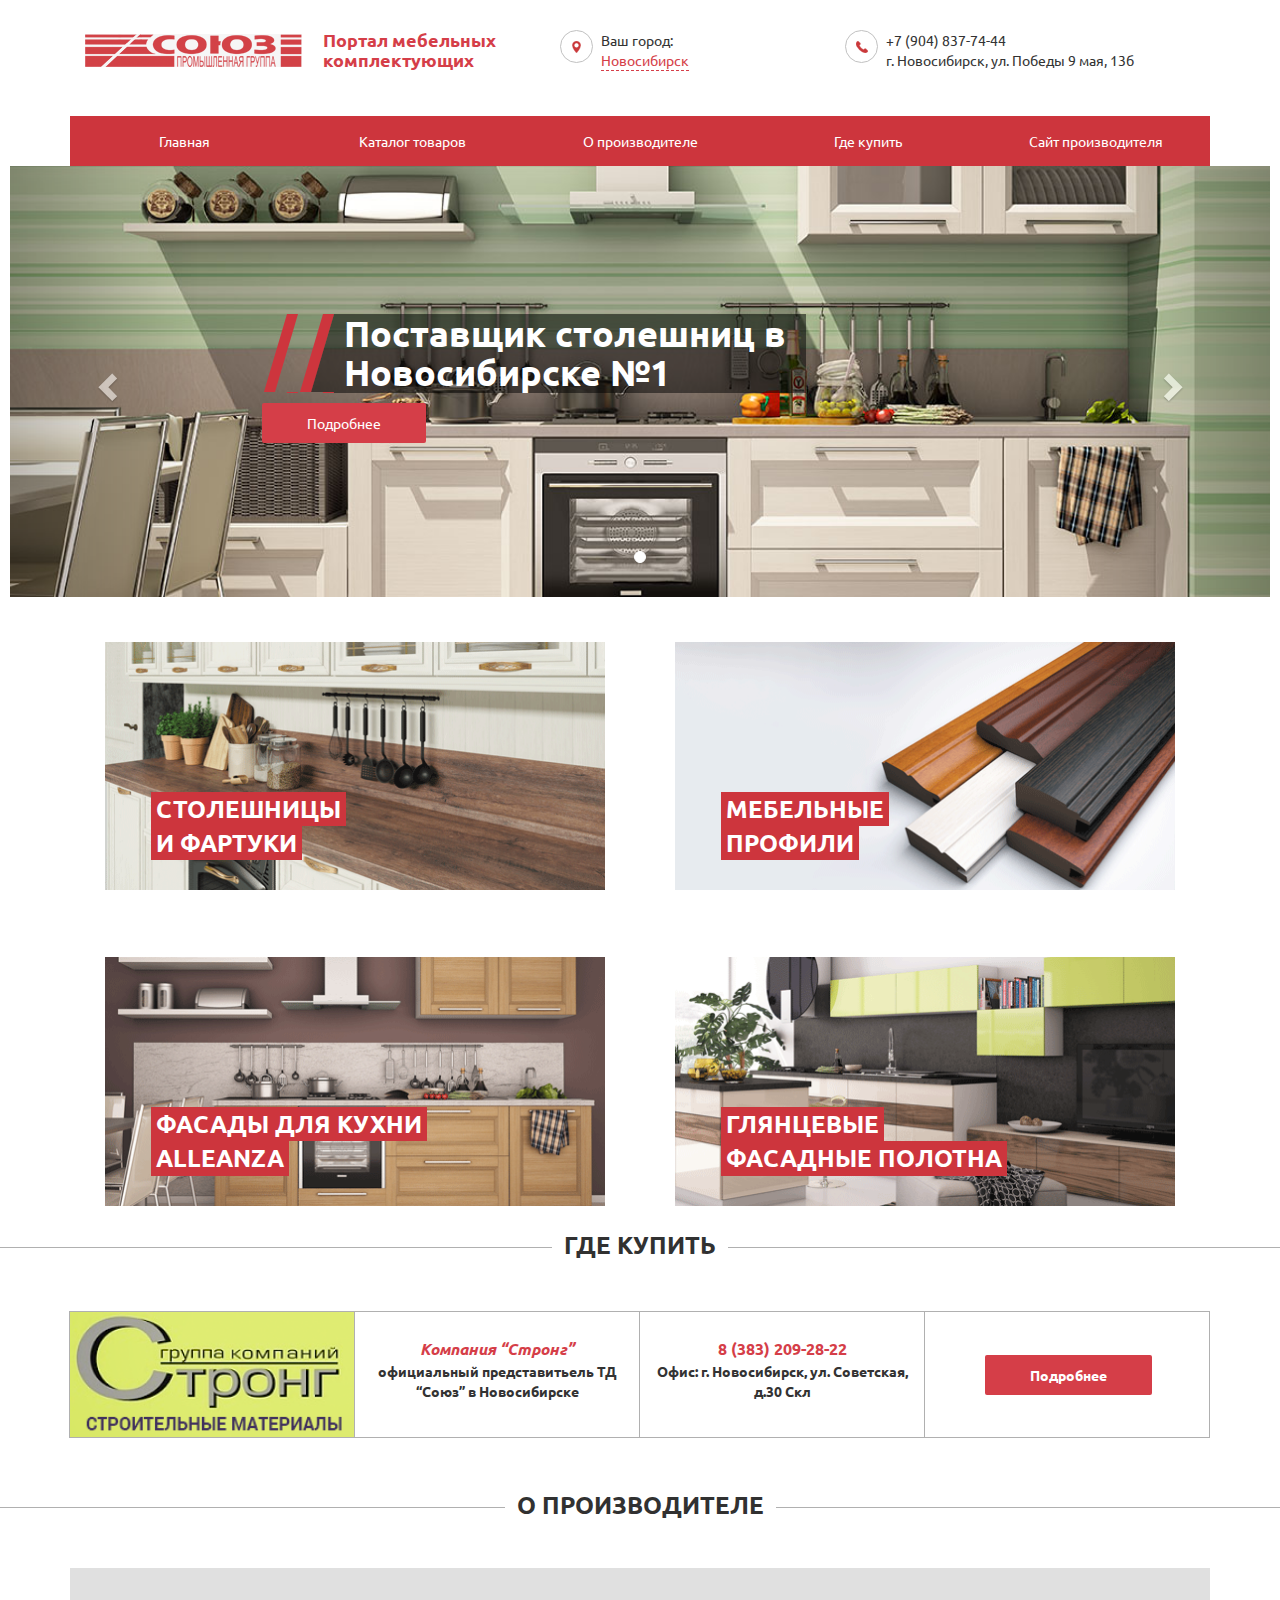
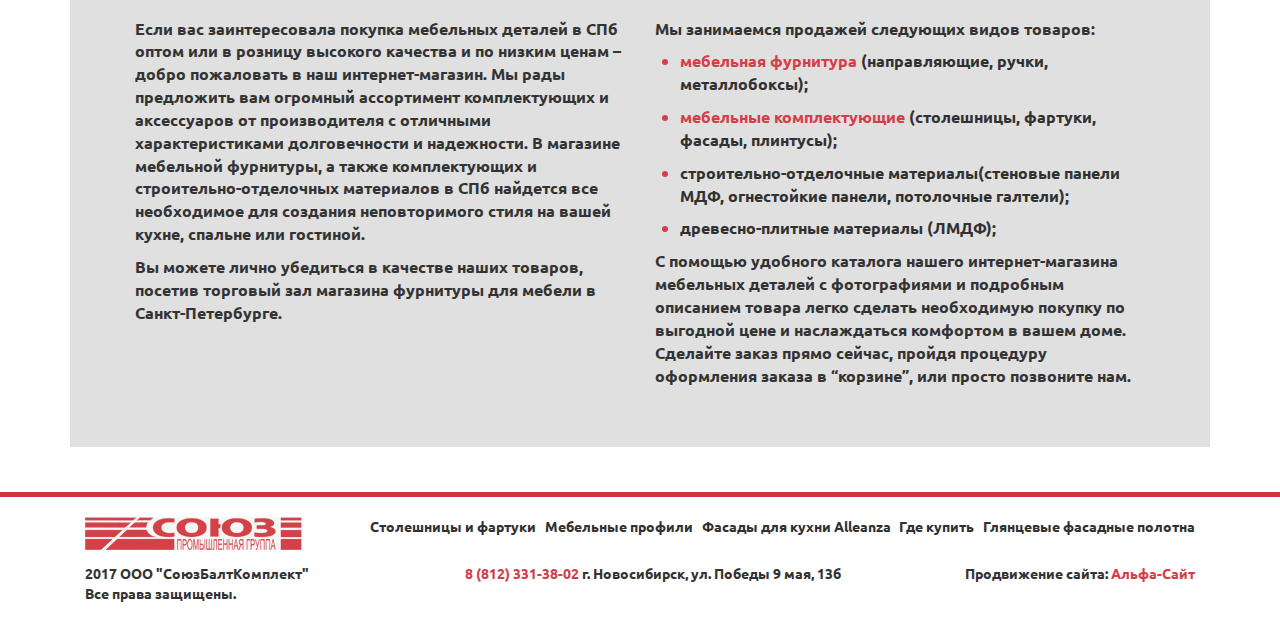
==== index.html @ 2e522d3d "Update slider-dark text" ====
<!DOCTYPE html>
<html lang="ru">
<head>
    <meta charset="UTF-8">
    <title>Title</title>
    <link rel="stylesheet" type="text/css" href="css/normalize.css">
    <link rel="stylesheet" type="text/css" href="css/main.css">
    <!-- Latest compiled and minified CSS -->
    <link rel="stylesheet" href="https://maxcdn.bootstrapcdn.com/bootstrap/3.3.7/css/bootstrap.min.css"
          integrity="sha384-BVYiiSIFeK1dGmJRAkycuHAHRg32OmUcww7on3RYdg4Va+PmSTsz/K68vbdEjh4u" crossorigin="anonymous">
    <link href="https://fonts.googleapis.com/css?family=Ubuntu" rel="stylesheet">
    <meta name="viewport" content="width=device-width, initial-scale=1">
    <script
            src="https://code.jquery.com/jquery-3.2.1.min.js"
            integrity="sha256-hwg4gsxgFZhOsEEamdOYGBf13FyQuiTwlAQgxVSNgt4="
            crossorigin="anonymous"></script>
</head>
<body>
<div class="container">
    <header class="header clearfix">
        <div class="logo__head col-md-5"><a href="index.html" style="text-decoration: none">
            <img src="images/main_logo.png">
            <div class="top__desc">Портал мебельных комплектующих</div></a>
        </div>
        <div class="address__head col-md-3">
            <p class="select__cit-pre">Ваш город:</p>
            <select class="select__city">
                <option>Новосибирск</option>
                <option>СПБ</option>
                <option>Москва</option>
                <option>Самара</option>
            </select>


        </div>
        <div class="contact__head col-md-4">
            <p class="head__phone">+7 (904) 837-74-44</p>
            <p class="address__line">г. Новосибирск, ул. Победы 9 мая, 13б</p>
        </div>
    </header>
    <div class="main__menu row col-md-12">
        <nav class="navigation__menu" role='navigation'>
            <ul class="list__menu">
                <li class="item__menu"><a href="index.html"><span>Главная</span></a></li>
                <li class="item__menu dropdown__menu">
                    <a href="product.html"><span>Каталог товаров</span></a>
                    <ul class="list__menu drop__list__menu">
                        <li class="sub__menu-col item__menu"><a href="product.html"><span
                                class="drop__list-text">Столешницы и фартуки</span></a></li>
                        <li class="sub__menu-col item__menu"><a href="product.html"><span
                                class="drop__list-text">Фасады для кухни Alleanza</span></a></li>
                        <li class="sub__menu-col item__menu"><a href="product.html"><span
                                class="drop__list-text">Мебельные профили</span></a></li>
                        <li class="sub__menu-col item__menu"><a href="product.html"><span class="drop__list-text">Глянцевые фасадные полотна</span></a>
                        </li>
                    </ul>
                </li>
                <li class="item__menu"><a href="#proizvod"><span>О производителе</span></a></li>
                <li class="item__menu"><a href="company.html"><span>Где купить</span></a></li>
                <li class="item__menu"><a href="#"><span>Сайт производителя</span></a></li>
            </ul>
        </nav>
    </div>
</div>
<div class="slider__full col-md-12">
    <div id="myCarousel" class="carousel slide" data-ride="carousel" style="max-width: 1260px;margin: 0 auto;">
        <!-- Indicators -->
        <ol class="carousel-indicators">
            <li data-target="#myCarousel" data-slide-to="0" class="active"></li>
        </ol>

        <!-- Wrapper for slides -->
        <div class="carousel-inner">
            <div class="item active">
                <img class="slide__content" src="images/content/main_slide_1.jpg" alt="Los Angeles" style="">
                <div class="carousel-caption" style="position:  absolute;top: 25%;text-shadow: none; text-align: left">
                    <h1 style="text-align: left; font-weight: bold;background: url(images/d_text.png);display: inline-block;padding-left: 82px;padding-right: 20px;">Поставщик столешниц в<br> Новосибирске №1</h1>

                    <br><a href="#proizvod" class="btn__more" style="display:inline-block;float:left;">Подробнее</a>
                </div>

            </div>
            <div class="item">
                <img class="slide__content" src="images/content/main_slide_2.jpg" alt="Los Angeles" style="">
                <div class="carousel-caption" style="position:  absolute;top: 25%;text-shadow: none; text-align: left">
                    <h1 style="text-align: left; font-weight: bold;background: url(images/d_text.png);display: inline-block;padding-left: 82px;padding-right: 20px;">Поставщик столешниц в<br> Новосибирске №1</h1>

                    <br><a href="#proizvod" class="btn__more" style="display:inline-block;float:left;">Подробнее</a>
                </div>

            </div>
        </div>
        <!-- Left and right controls -->
        <a class="left carousel-control" href="#myCarousel" data-slide="prev">
            <span class="glyphicon glyphicon-chevron-left"></span>
            <span class="sr-only">Previous</span>
        </a>
        <a class="right carousel-control" href="#myCarousel" data-slide="next">
            <span class="glyphicon glyphicon-chevron-right"></span>
            <span class="sr-only">Next</span>
        </a>
    </div>
</div>
<div class="container">
    <div class="sub__menu col-md-6 col-xs-12">
        <a href="product.html"><div class="wrap__sub"><img class="cat__sub" src="images/content/cat_four _1.png">
            <div class="tit__sub"><p>Столешницы</p><br>
                <p>и фартуки</p></div>
        </div></a>
    </div>
    <div class="sub__menu col-md-6 col-xs-12">
        <a href="product.html"><div class="wrap__sub"><img class="cat__sub" src="images/content/cat_four_1_1.png">
            <div class="tit__sub"><p>Мебельные</p><br>
                <p> профили</p></div>
        </div></a>
    </div>
    <div class="sub__menu col-md-6 col-xs-12">
        <a href="product.html"><div class="wrap__sub"><img class="cat__sub" src="images/content/cat_four_2_1.png">
            <div class="tit__sub"><p>Фасады для кухни</p><br>
                <p> Alleanza</p></div>
        </div></a>
    </div>
    <div class="sub__menu col-md-6 col-xs-12">
        <a href="product.html"><div class="wrap__sub"><img class="cat__sub" src="images/content/cat_four_3_1.png">
            <div class="tit__sub"><p>Глянцевые</p><br>
                <p> фасадные полотна</p></div>
        </div></a>
    </div>
</div>
<div id="kupit" class="hr__line">Где купить</div>
<div class="wh__b container">
    <ul class="partner-container">
        <li class="partner-item partner__img"><img src="images/content/partner.png"></li>
        <li class="partner-item"><p class="partner__name">Компания “Стронг”</p>
            <p> официальный представитьель ТД “Союз” в Новосибирске</p></li>
        <li class="phone__foot partner-item"><a class="partner__phone">8 (383) 209-28-22</a>
            <p>Офис: г. Новосибирск, ул. Советская, д.30 Скл</p></li>
        <li class="partner-item partner__img"><a href="company.html" class="btn__part btn__more">Подробнее</a></li>
    </ul>
</div>
<div id="proizvod" class="hr__line">О производителе</div>
<div class="container">
    <div class="about__comp clearfix">
        <div class="left__about col-xs-12 col-md-6"><p>Если вас заинтересовала покупка мебельных деталей в СПб оптом или
            в розницу
            высокого качества и по низким ценам – добро пожаловать в наш интернет-магазин. Мы рады предложить вам
            огромный ассортимент комплектующих и аксессуаров от производителя с отличными характеристиками долговечности
            и надежности. В магазине мебельной фурнитуры, а также комплектующих и строительно-отделочных материалов в
            СПб найдется все необходимое для создания неповторимого стиля на вашей кухне, спальне или гостиной.</p>
            <p>Вы можете лично убедиться в качестве наших товаров, посетив торговый зал магазина фурнитуры для мебели в
                Санкт-Петербурге.</p>
        </div>
        <div class="left__about col-xs-12 col-md-6"><p>Мы занимаемся продажей следующих видов товаров:</p>

            <ul>
                <li><p><a href="#">мебельная фурнитура</a> (направляющие, ручки, металлобоксы);</p></li>
                <li><p><a href="#"> мебельные комплектующие</a> (столешницы, фартуки, фасады, плинтусы);</p></li>
                <li><p>строительно-отделочные материалы(стеновые панели МДФ, огнестойкие панели, потолочные
                    галтели);</p></li>
                <li><p>древесно-плитные материалы (ЛМДФ);</p></li>
            </ul>

            <p>С помощью удобного каталога нашего интернет-магазина мебельных деталей с фотографиями и подробным
                описанием
                товара легко сделать необходимую покупку по выгодной цене и наслаждаться комфортом в вашем доме.
                Сделайте
                заказ прямо сейчас, пройдя процедуру оформления заказа в “корзине”, или просто позвоните нам.</p>
        </div>
    </div>
</div>
<footer class="footer">
    <div class="red__line"></div>
    <div class="container footer__content">
        <div class="col-md-3 col-xs-12"><img src="images/main_logo.png"></div>
        <div class="col-md-9 col-xs-12">
            <ul class="menu__list footer__menu">
                <li><a href="product.html">Столешницы и фартуки</a></li>
                <li><a href="product.html">Мебельные профили</a></li>
                <li><a href="product.html">Фасады для кухни Alleanza</a></li>
                <li><a href="company.html">Где купить</a></li>
                <li><a href="product.html">Глянцевые фасадные полотна</a></li>
            </ul>
        </div>
        <div class="col-md-4"><p class="copywrite">2017 ООО "СоюзБалтКомплект"<br> Все права защищены.</p></div>
        <div class="phone__foot col-md-5"><p><a href="tel:+78123313802">8 (812) 331-38-02</a>
            г. Новосибирск, ул. Победы 9 мая, 13б</p></div>
        <div class="alfa__foot col-md-3"><p>Продвижение сайта: <a href="#">Альфа-Сайт</a></p></div>
    </div>
</footer>

</body>
<script src="https://maxcdn.bootstrapcdn.com/bootstrap/3.3.7/js/bootstrap.min.js"
        integrity="sha384-Tc5IQib027qvyjSMfHjOMaLkfuWVxZxUPnCJA7l2mCWNIpG9mGCD8wGNIcPD7Txa"
        crossorigin="anonymous"></script>
</html>
---- css/main.css ----
body {
    font-family:'Ubuntu', sans-serif !important;
}

.header {
    margin: 30px 0;
}

.logo__head {
    display: inline-block;
}

.top__desc {
    display: inline-block;
    font-weight: bold;
    font-size: 18px;
    vertical-align: middle;
    width: 200px;
    line-height:20px;
    margin-left: 18px;
    color: #d53e48;
}

.address__head:before{
    content: "";
    height: 33px;
    width: 33px;
    background: url("../images/icon/sity.png") center center no-repeat;
    border: 1px #c1c1c1 solid;
    border-radius: 50%;
    display: inline-block;
    float: left;
    vertical-align: middle;
    margin-right: 8px;
}

.select__city, .city__list, .head__phone, .address__line {
    margin: 0;
}

.contact__head:before{
    content: "";
    height: 33px;
    width: 33px;
    background: url("../images/icon/call.png") center center no-repeat;
    border: 1px #c1c1c1 solid;
    border-radius: 50%;
    display: inline-block;
    float: left;
    vertical-align: middle;
    margin-right: 8px;
}

.city__list {
    color: #d53e48;
    list-style-type: none;
    text-decoration: dotted;
}

.select__city {
    position: relative;
    display: inline-block;
    background: transparent;
    border: transparent;
    border-bottom: 1px dashed #d53e48;
    color: #d53e48;
    outline:none;
}

/*.select__city:before {*/
    /*content: "▼";*/
    /*display: inline-block;*/
    /*background: white;*/
    /*position: absolute;*/
    /*right: -5px;*/
    /*top: 2px;*/
    /*z-index: 2;*/
    /*width: 30px;*/
    /*height: 26px;*/
    /*text-align: center;*/
    /*line-height: 26px;*/
    /*border: 2px solid #ddd;*/
    /*transform: rotate(90deg);*/
    /*cursor: pointer;*/
/*}*/

select {
    /*padding-right: 25px;*/
    -webkit-appearance: none;
    -moz-appearance: none;
    appearance: none;
}


.select__cit-pre {
    margin-bottom: 0;
}


.menu__list li:hover {
    background-color: #e3565e;
}
.navigation__menu {
    margin-top: 15px;
    background: #cd353d;
    position: relative;
}

.list__menu {
    padding-left: 0;
    list-style-type: none;
    margin: 0;
    height: 50px;
    display: flex;
}

.item__menu {
    flex: 1 1 20%;
}

.item__menu:hover {
    background: #e3565e;
}
.item__menu:hover a {
    color: #ffffff;
    text-decoration: none;
}

.item__menu>a {
    height: 50px;
    color: #fff;
    display: flex;
    align-items: center;
    margin: auto;
    justify-content: space-around;
}

.dropdown__menu:hover .drop__list__menu{
    display: flex;
}

.drop__list__menu {
    position: absolute;
    left: 0;
    width: 100%;
    background: #e0e0e0;
    z-index: 1;
    margin-left: 0;
    padding: 0;
    display: none;
}

.drop__list-text {
    color: #d53e48;
}

.sub__menu-col:hover {
    background: #bfbfbf;
}

.menu__list {
    font: 14px 'Ubuntu', sans-serif !important;
    text-align: justify;
    background-color: #cd353d;
    color: #ffffff;
    line-height: 0;
    font-size: 1px;
    text-justify: newspaper;
    zoom:1;
}
.menu__list:after {
    width: 100%;
    height: 0;
    visibility: hidden;
    overflow: hidden;
    content: '';
    display: inline-block;

}
.menu__list li  {
    display: inline-block;
    text-align: left;
    line-height: normal;
    font-size: 14px;
    vertical-align: top;
//display : inline;
//zoom : 1;
}
/*END FOOTER*/

.slider__full {
    padding: 0 !important;
}

.slide__content {
    width: 100%;
}
.sub__menu {
    /*height: 250px;*/
    /*margin: 45px 0 22px;*/
    padding: 0 !important;
    overflow: hidden;
    margin: 10px 0;
}
.sub__menu img {
    width: 100%;
    max-width: 100%;

    -moz-transition: all 0.3s;
    -webkit-transition: all 0.3s;
    transition: all 0.3s;
}
.sub__menu:hover img {
    cursor: pointer;
    -moz-transform: scale(1.1);
    -webkit-transform: scale(1.1);
    transform: scale(1.1);
}

.wrap__sub {
    width: 100%;
    overflow: hidden;
    position: relative;
}

.tit__sub {
    position: absolute;
    bottom: 0;
    color: #ffffff;
    font-size: 24px;
    text-transform: uppercase;
    font-weight: bold;
    padding: 10px;
    margin-left: 36px;
    left: 0;
    margin-bottom: 20px;
}

.tit__sub p {
    background: rgba(205, 53, 61, 100);
    display: inline-block;
    margin: 0;
    padding: 0 5px;
}

.cat__sub {
    /*width: 100%;*/
    display: block;
    margin: 0 auto;
}

.hr__line {
    text-align: center;
    text-transform: uppercase;
    font-size: 24px;
    font-weight: bold;
    color: #313131;
    overflow: hidden;
}
.hr__line:before,
.hr__line:after {
    background-color: #b0b0b0;
    content: "";
    display: inline-block;
    height: 1px;
    position: relative;
    vertical-align: middle;
    width: 50%;
}
.hr__line:before {
    right: 0.5em;
    margin-left: -50%;
}
.hr__line:after {
    left: 0.5em;
    margin-right: -50%;
}

.seller_main{
    margin: 45px 0;
}
.seller__bl {
    /*border: 1px solid #b0b0b0;*/
    padding: 0 !important;
}
.seller__bl div{
    border: 1px solid #b0b0b0;
    height: 115px;
    margin:-1px 0 0 -1px;
}

.tit__partner {
    padding: 0 !important;
}

.btn__more {
    padding: 10px 45px;
    background: #d53e48;
    border-radius: 2px;
    color: white;
}

.btn__more:hover {
    background: #e3565e;
    color: white;
    text-decoration: none;
}

.about__comp {
    background: #e0e0e0;
    padding: 50px;
    margin: 45px 0;
    font-weight: bold;
    font-size: 16px;
}

.about__comp a{
    color: #d53e48;
}
.about__comp a:hover{
    color: #d53e48;
}

.about__comp ul{
    padding-left: 25px;
}

.about__comp li{
    color: #d53e48;
}

.about__comp li p{
    color: #313131;
}

/*Footer*/
.red__line {
    width: 100%;
    height: 5px;
    background: #cd353d;
}

.footer__content {
    margin: 20px 0;
    font-weight: bold;
    padding: 0;
}

.footer__menu {
    padding-left: 0;
    background: transparent;
    color: #313131;
}

.footer__menu li {
    font-weight: bold;
}

.footer__menu li:hover {
    background: transparent;
}

.footer__menu a{
    color: #313131;
    background: transparent;
}

.footer__menu a:hover {
    color: #cd353d;
    background: transparent;
}

.alfa__foot {
    text-align: right;
}

/*.copywrite{*/
    /*width: 250px;*/
/*}*/

.phone__foot a {
    color: #d53e48;
}

.phone__foot a:hover {
    text-decoration: none;
    color: #d53e48;
}

.alfa__foot p {
    margin: 0;
}

.alfa__foot a {
    color: #d53e48;
    text-decoration: solid;
    font-weight: bold;
}

.alfa__foot a:hover {
    text-decoration: none;
    color: #d53e48;
}


.partner-container {
    padding: 0;
    margin: 0;
    list-style: none;

    display: -webkit-box;
    display: -moz-box;
    display: -ms-flexbox;
    display: -webkit-flex;
    display: flex;

    -webkit-flex-flow: row wrap;
    justify-content: space-around;
}

.partner-item {
    border: 1px solid #b0b0b0;
    font-weight: bold;
    text-align: center;
    flex: 1 1 20%;
    margin: -1px 0 0 -1px;
    display: inline-grid;
    align-content: center;
    padding: 15px;

}

.partner__img {
    display: block;
    position: relative;
    padding: 0;
}

.btn__part {
    position: absolute;
    top: 50%;
    margin-top: -20px;
    margin-left: -82px;
}

.partner__name {
    color: #d53e48;
    font-weight: bold;
    font-style: italic;
    font-size: 16px;
    margin-bottom: 0;
}

.partner__phone {
    font-size: 16px;
}

.wh__b {
    padding: 50px 15px !important;
}

.partner-item img {
    width: 100%;
}
@media screen and (min-width: 768px) {
    .sub__menu{
        padding: 0 35px !important;
        margin: 45px 0 22px;
    }
}
@media screen and (max-width: 768px) {
    .navigation__menu{
        /*display: none;*/
    }
}

.main__menu {
    padding: 0 !important;
    margin-left: 0 !important;
}


/*Comapny*/
.company__tit {
    padding: 50px 0;
}

.logo__comp {
    text-align: right;
}

.tit__h1 {
    margin: 0;
    font-weight: bold;
}
.sub__h1 {
    color: #cd353d;
    font-weight: bold;
    margin-top: 10px;
}
.company__info {
    padding: 50px 0;
}

.company__tit-b {
    font-weight: bold;
    font-size: 16px;
}

.company__address {
    margin-bottom: 45px;
}

.company__photo img{
    width: 100%;
}

.company__map {
    margin-bottom: 30px;
}

.company__photo-more {
    text-align: right;
}

.company__photo-more a {
    border-bottom: 1px dashed;
    color: #cd353d;
}

.company__photo-more a:hover {
    text-decoration: none;
    border-bottom: none;
    color: #cd353d;
}

.company__photo {
    margin-bottom: 20px;
}

/*Product*/
.product__tit {
    font-weight: bold;
    font-size: 16px;
}

.product__ul {
    color: #cd353d;
    padding-left: 25px;
}

.product__ul span{
    color: #313131;
}
.product__color img {
    border: 2px solid #bfbfbf;
    margin: 20px 20px 0 0;
}
.product__color img:hover{
     border: 2px solid #cd353d;
}
.product__btn {
    margin-top: 35px;
    text-align: center;
    margin-bottom: 50px;
}

.color__el {
    display: inline-block;
    position: relative;
}
.color__el img{
    height: 80px;
    width: 80px;
}

.product__slider {
    width: 364px;
    border: 4px solid #b0b0b0;
}

.interer__slider {
    margin: 50px 0;
}
.breadcrumbs{
    padding: 0;
    margin-top: 10px;
}

.breadcrumbs li {
    cursor: pointer;
    display: inline;
    color: #cd353d;
    text-decoration: underline;
}

.breadcrumbs li:after {
    content: "»";
    display: inline-block;
    color: #313131;
    margin: 0 5px;
}
.breadcrumbs li:last-child{
    color: #b0b0b0;
    cursor: auto;
    text-decoration: none;
}
.breadcrumbs li:last-child:after {
    display: none;
}

.product__tit__h1 {
    padding-bottom: 30px;
}

.no__pad-tit {
    padding-left: 0 !important;
}

.slider__product img {
    width: 100%;
    /*height: 420px !important;*/
}

.desc__product-f {
    margin-top: 0;
}
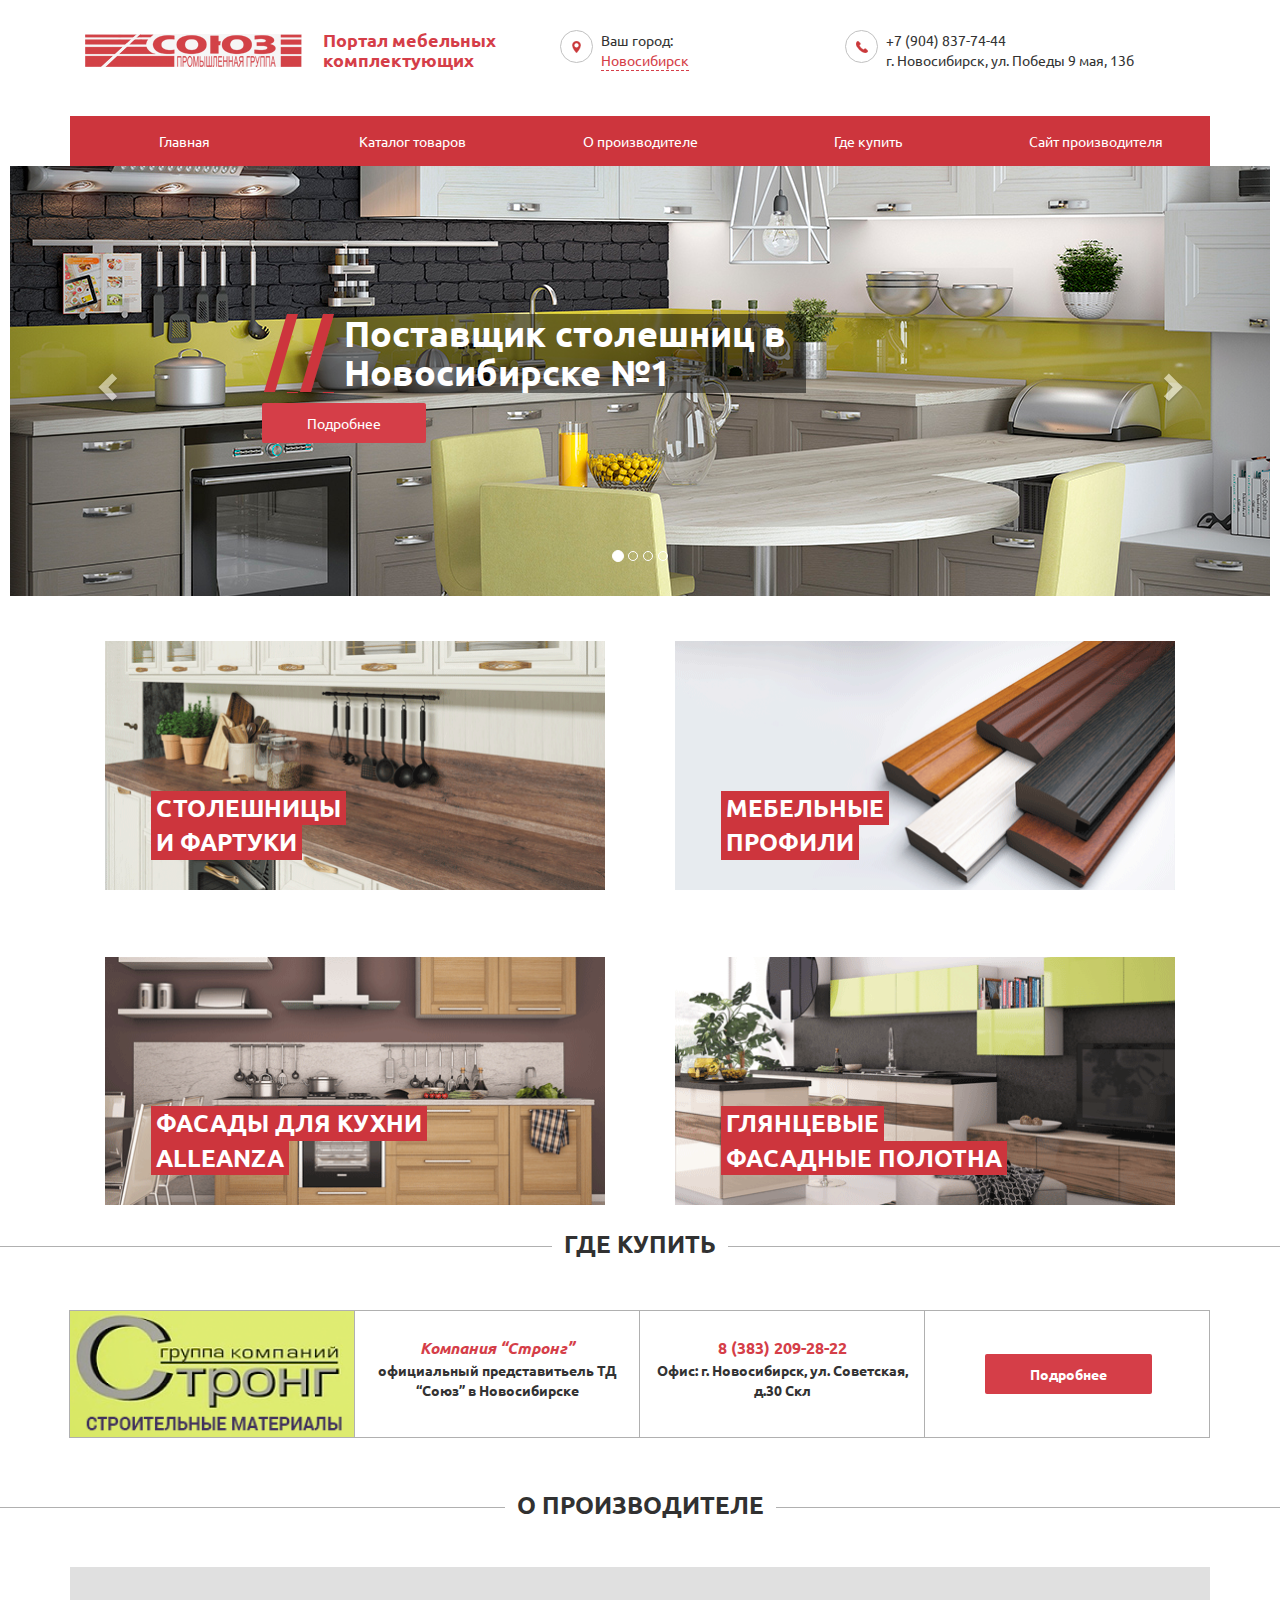
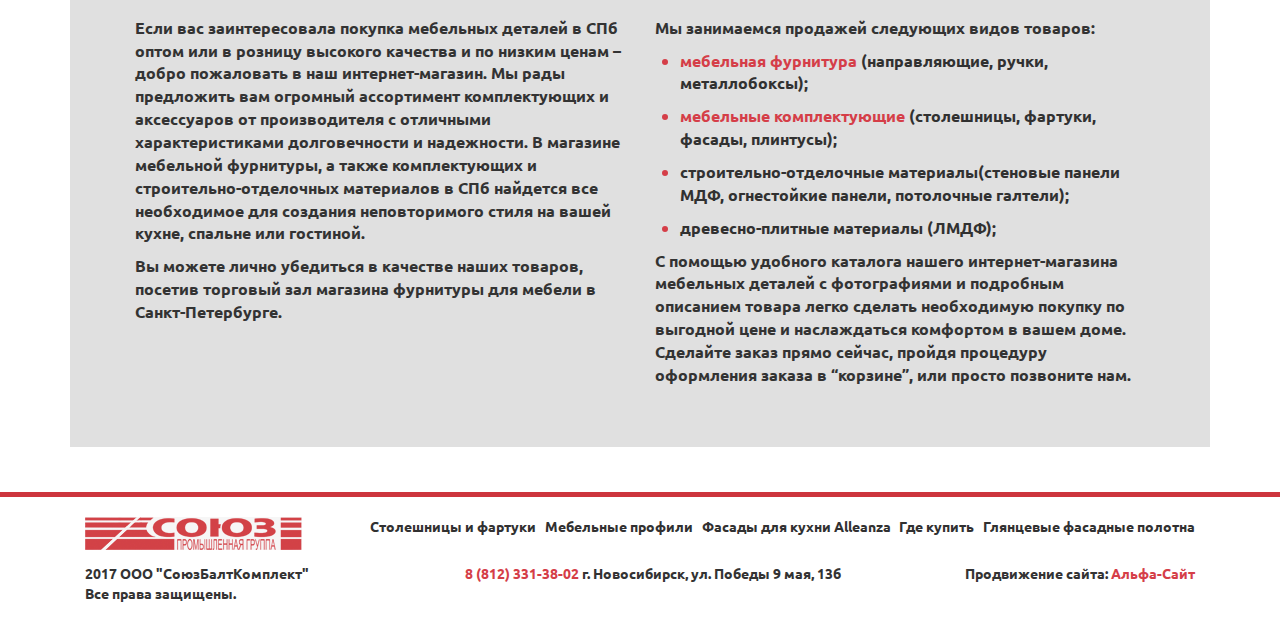
==== commit 45e40bf4: "Dacha slider" ====
--- a/index.html
+++ b/index.html
@@ -67,12 +67,15 @@
         <!-- Indicators -->
         <ol class="carousel-indicators">
             <li data-target="#myCarousel" data-slide-to="0" class="active"></li>
+            <li data-target="#myCarousel" data-slide-to="1"></li>
+            <li data-target="#myCarousel" data-slide-to="2"></li>
+            <li data-target="#myCarousel" data-slide-to="3"></li>
         </ol>
 
         <!-- Wrapper for slides -->
         <div class="carousel-inner">
             <div class="item active">
-                <img class="slide__content" src="images/content/main_slide_1.jpg" alt="Los Angeles" style="">
+                <img class="slide__content" src="images/content/main__silde_e_1.jpg" alt="Los Angeles" style="">
                 <div class="carousel-caption" style="position:  absolute;top: 25%;text-shadow: none; text-align: left">
                     <h1 style="text-align: left; font-weight: bold;background: url(images/d_text.png);display: inline-block;padding-left: 82px;padding-right: 20px;">Поставщик столешниц в<br> Новосибирске №1</h1>
 
@@ -81,7 +84,25 @@
 
             </div>
             <div class="item">
-                <img class="slide__content" src="images/content/main_slide_2.jpg" alt="Los Angeles" style="">
+                <img class="slide__content" src="images/content/main__silde_e_2.jpg" alt="Los Angeles" style="">
+                <div class="carousel-caption" style="position:  absolute;top: 25%;text-shadow: none; text-align: left">
+                    <h1 style="text-align: left; font-weight: bold;background: url(images/d_text.png);display: inline-block;padding-left: 82px;padding-right: 20px;">Поставщик столешниц в<br> Новосибирске №1</h1>
+
+                    <br><a href="#proizvod" class="btn__more" style="display:inline-block;float:left;">Подробнее</a>
+                </div>
+
+            </div>
+            <div class="item">
+                <img class="slide__content" src="images/content/main__silde_e_3.jpg" alt="Los Angeles" style="">
+                <div class="carousel-caption" style="position:  absolute;top: 25%;text-shadow: none; text-align: left">
+                    <h1 style="text-align: left; font-weight: bold;background: url(images/d_text.png);display: inline-block;padding-left: 82px;padding-right: 20px;">Поставщик столешниц в<br> Новосибирске №1</h1>
+
+                    <br><a href="#proizvod" class="btn__more" style="display:inline-block;float:left;">Подробнее</a>
+                </div>
+
+            </div>
+            <div class="item">
+                <img class="slide__content" src="images/content/main__silde_e_4.jpg" alt="Los Angeles" style="">
                 <div class="carousel-caption" style="position:  absolute;top: 25%;text-shadow: none; text-align: left">
                     <h1 style="text-align: left; font-weight: bold;background: url(images/d_text.png);display: inline-block;padding-left: 82px;padding-right: 20px;">Поставщик столешниц в<br> Новосибирске №1</h1>
 
--- a/css/main.css
+++ b/css/main.css
@@ -441,6 +441,7 @@
     top: 50%;
     margin-top: -20px;
     margin-left: -82px;
+    left: 50%;
 }
 
 .partner__name {
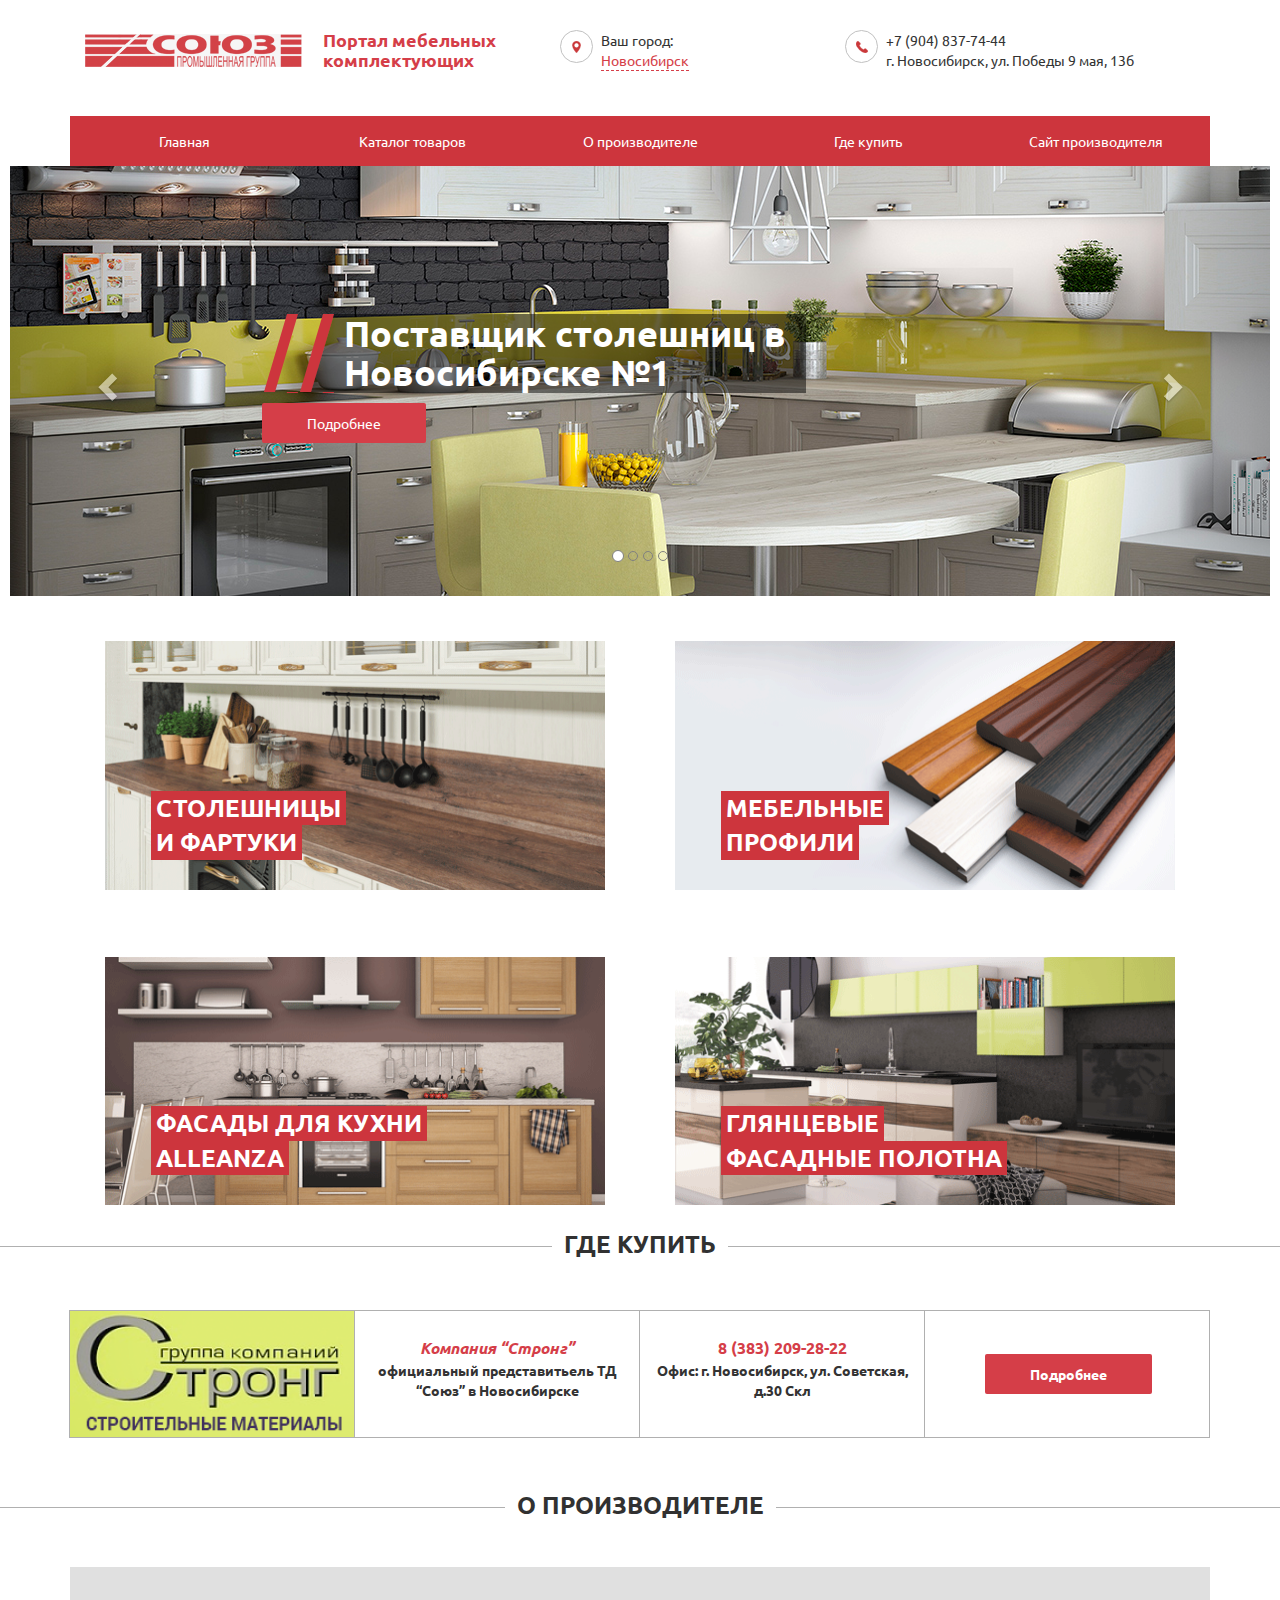
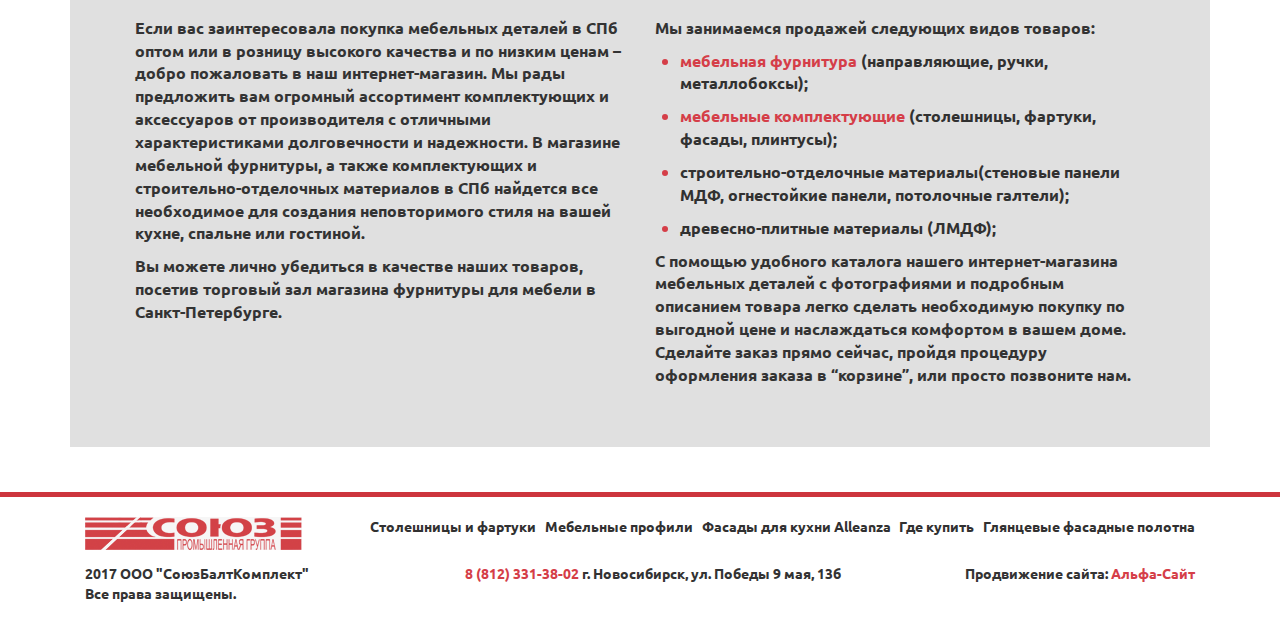
==== commit d4b84caf: "Add 4 page and img" ====
--- a/index.html
+++ b/index.html
@@ -47,11 +47,11 @@
                     <ul class="list__menu drop__list__menu">
                         <li class="sub__menu-col item__menu"><a href="product.html"><span
                                 class="drop__list-text">Столешницы и фартуки</span></a></li>
-                        <li class="sub__menu-col item__menu"><a href="product.html"><span
+                        <li class="sub__menu-col item__menu"><a href="facad.html"><span
                                 class="drop__list-text">Фасады для кухни Alleanza</span></a></li>
-                        <li class="sub__menu-col item__menu"><a href="product.html"><span
+                        <li class="sub__menu-col item__menu"><a href="profil.html"><span
                                 class="drop__list-text">Мебельные профили</span></a></li>
-                        <li class="sub__menu-col item__menu"><a href="product.html"><span class="drop__list-text">Глянцевые фасадные полотна</span></a>
+                        <li class="sub__menu-col item__menu"><a href="polotna.html"><span class="drop__list-text">Глянцевые фасадные полотна</span></a>
                         </li>
                     </ul>
                 </li>
@@ -130,19 +130,19 @@
         </div></a>
     </div>
     <div class="sub__menu col-md-6 col-xs-12">
-        <a href="product.html"><div class="wrap__sub"><img class="cat__sub" src="images/content/cat_four_1_1.png">
+        <a href="profil.html"><div class="wrap__sub"><img class="cat__sub" src="images/content/cat_four_1_1.png">
             <div class="tit__sub"><p>Мебельные</p><br>
                 <p> профили</p></div>
         </div></a>
     </div>
     <div class="sub__menu col-md-6 col-xs-12">
-        <a href="product.html"><div class="wrap__sub"><img class="cat__sub" src="images/content/cat_four_2_1.png">
+        <a href="facad.html"><div class="wrap__sub"><img class="cat__sub" src="images/content/cat_four_2_1.png">
             <div class="tit__sub"><p>Фасады для кухни</p><br>
                 <p> Alleanza</p></div>
         </div></a>
     </div>
     <div class="sub__menu col-md-6 col-xs-12">
-        <a href="product.html"><div class="wrap__sub"><img class="cat__sub" src="images/content/cat_four_3_1.png">
+        <a href="polotna.html"><div class="wrap__sub"><img class="cat__sub" src="images/content/cat_four_3_1.png">
             <div class="tit__sub"><p>Глянцевые</p><br>
                 <p> фасадные полотна</p></div>
         </div></a>
@@ -196,10 +196,10 @@
         <div class="col-md-9 col-xs-12">
             <ul class="menu__list footer__menu">
                 <li><a href="product.html">Столешницы и фартуки</a></li>
-                <li><a href="product.html">Мебельные профили</a></li>
-                <li><a href="product.html">Фасады для кухни Alleanza</a></li>
+                <li><a href="profil.html">Мебельные профили</a></li>
+                <li><a href="facad.html">Фасады для кухни Alleanza</a></li>
                 <li><a href="company.html">Где купить</a></li>
-                <li><a href="product.html">Глянцевые фасадные полотна</a></li>
+                <li><a href="polotna.html">Глянцевые фасадные полотна</a></li>
             </ul>
         </div>
         <div class="col-md-4"><p class="copywrite">2017 ООО "СоюзБалтКомплект"<br> Все права защищены.</p></div>
--- a/css/main.css
+++ b/css/main.css
@@ -625,4 +625,7 @@
 
 .desc__product-f {
     margin-top: 0;
+}
+.carousel-indicators li{
+border: 1px solid #808080 !important;
 }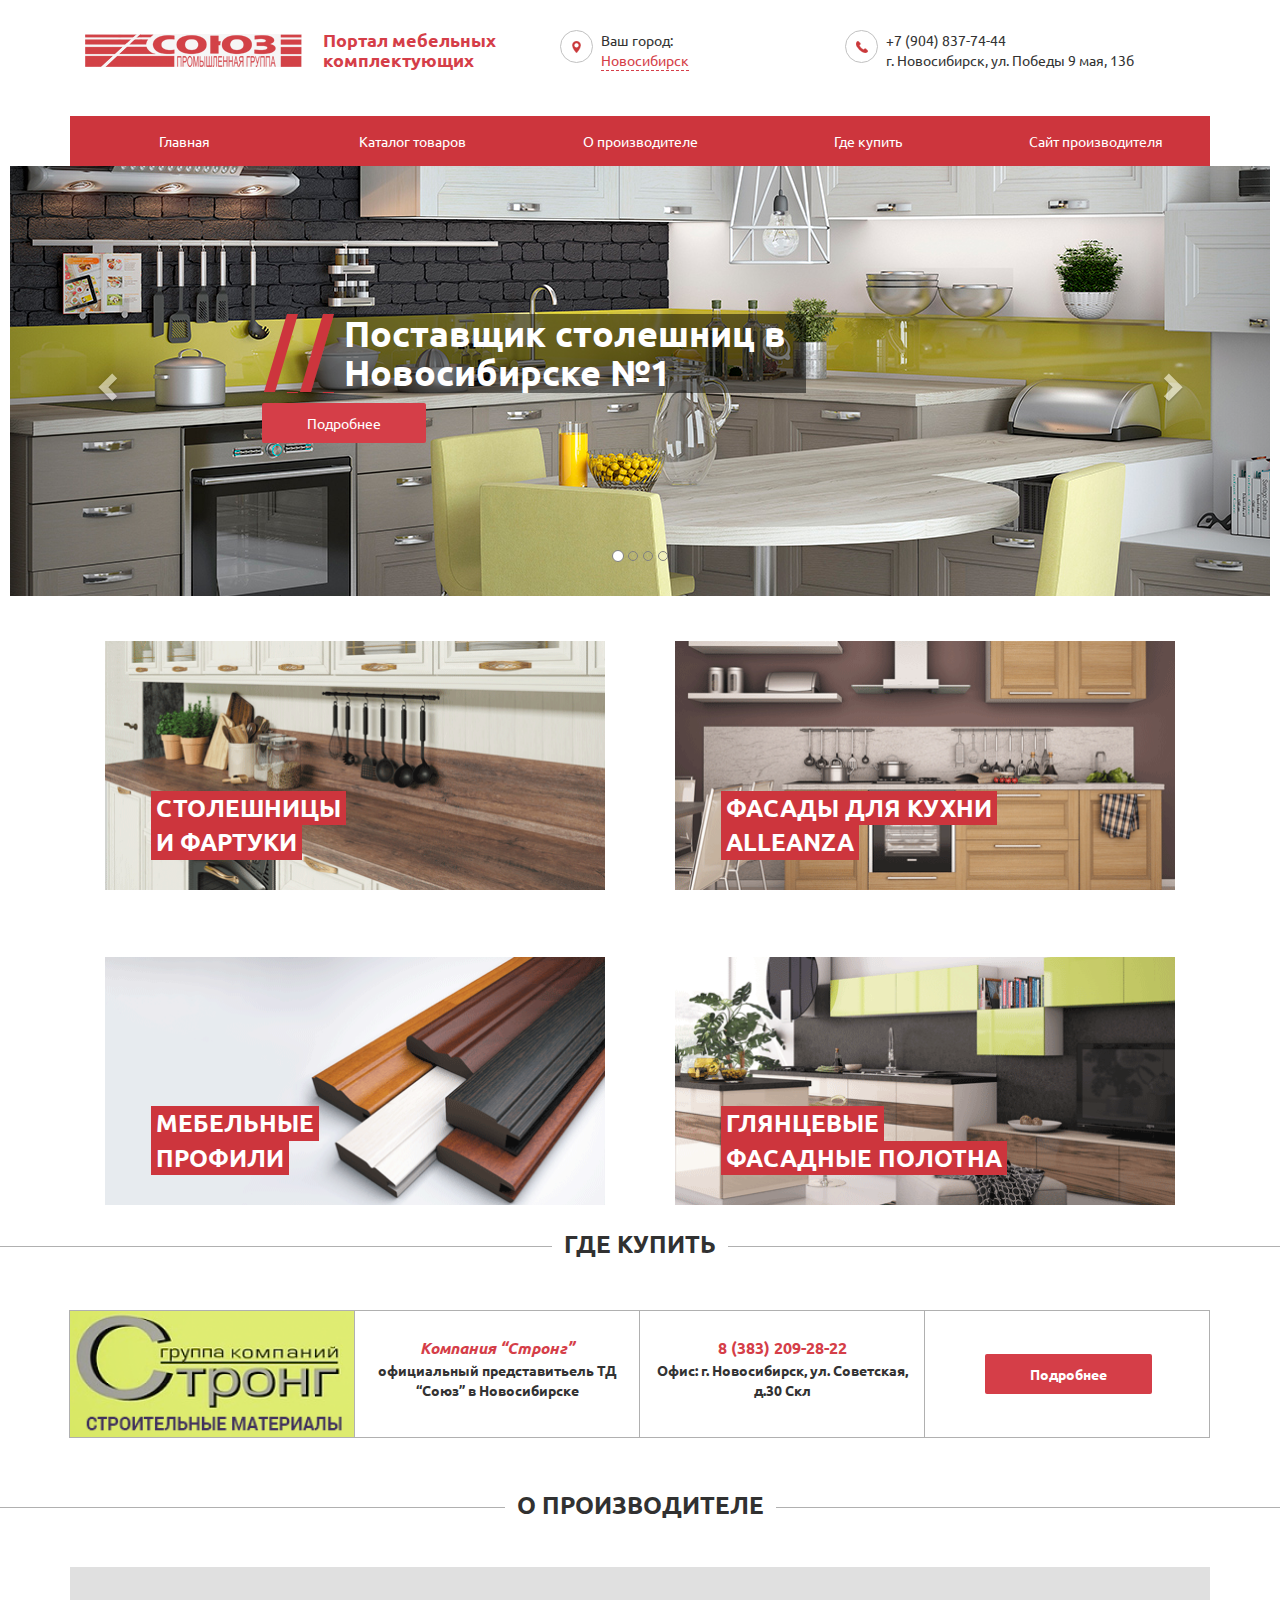
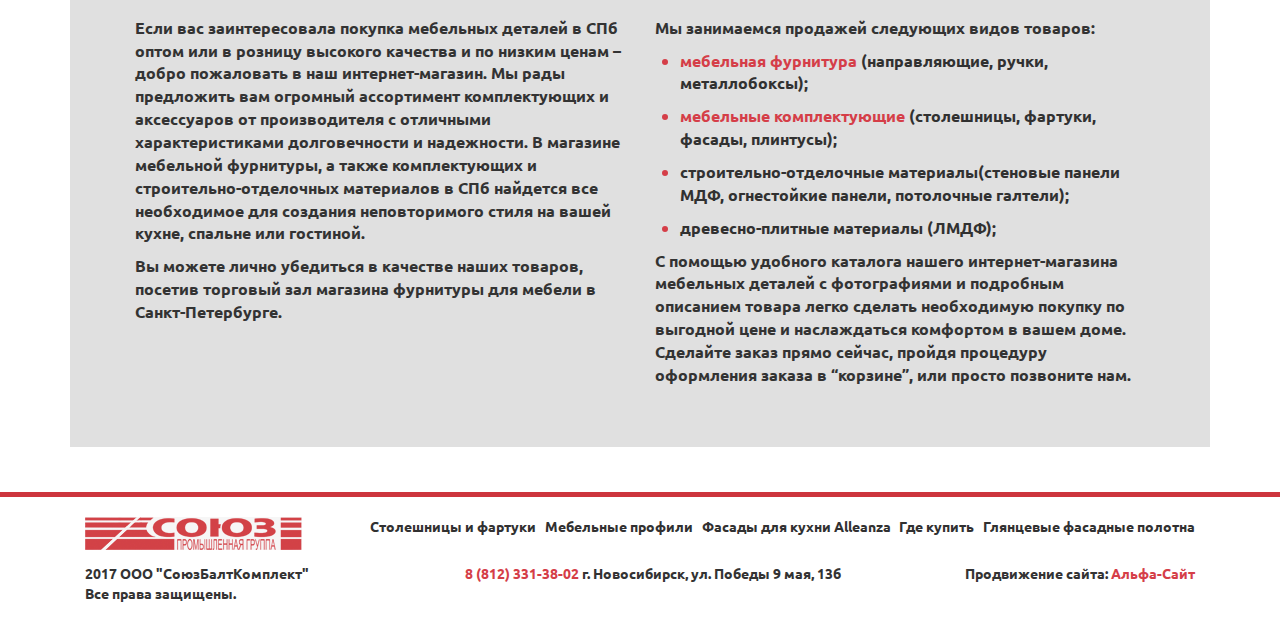
==== commit d5137e85: "Add fix" ====
--- a/index.html
+++ b/index.html
@@ -130,15 +130,15 @@
         </div></a>
     </div>
     <div class="sub__menu col-md-6 col-xs-12">
+        <a href="facad.html"><div class="wrap__sub"><img class="cat__sub" src="images/content/cat_four_2_1.png">
+            <div class="tit__sub"><p>Фасады для кухни</p><br>
+                <p> Alleanza</p></div>
+        </div></a>
+    </div>
+    <div class="sub__menu col-md-6 col-xs-12">
         <a href="profil.html"><div class="wrap__sub"><img class="cat__sub" src="images/content/cat_four_1_1.png">
             <div class="tit__sub"><p>Мебельные</p><br>
                 <p> профили</p></div>
-        </div></a>
-    </div>
-    <div class="sub__menu col-md-6 col-xs-12">
-        <a href="facad.html"><div class="wrap__sub"><img class="cat__sub" src="images/content/cat_four_2_1.png">
-            <div class="tit__sub"><p>Фасады для кухни</p><br>
-                <p> Alleanza</p></div>
         </div></a>
     </div>
     <div class="sub__menu col-md-6 col-xs-12">
--- a/css/main.css
+++ b/css/main.css
@@ -555,15 +555,19 @@
 }
 .product__color img {
     border: 2px solid #bfbfbf;
-    margin: 20px 20px 0 0;
+    margin: 10px 20px 20px 0;
 }
 .product__color img:hover{
      border: 2px solid #cd353d;
 }
 .product__btn {
     margin-top: 35px;
-    text-align: center;
+    /*text-align: center;*/
     margin-bottom: 50px;
+}
+
+.product__decs {
+    margin-bottom: 25px;
 }
 
 .color__el {
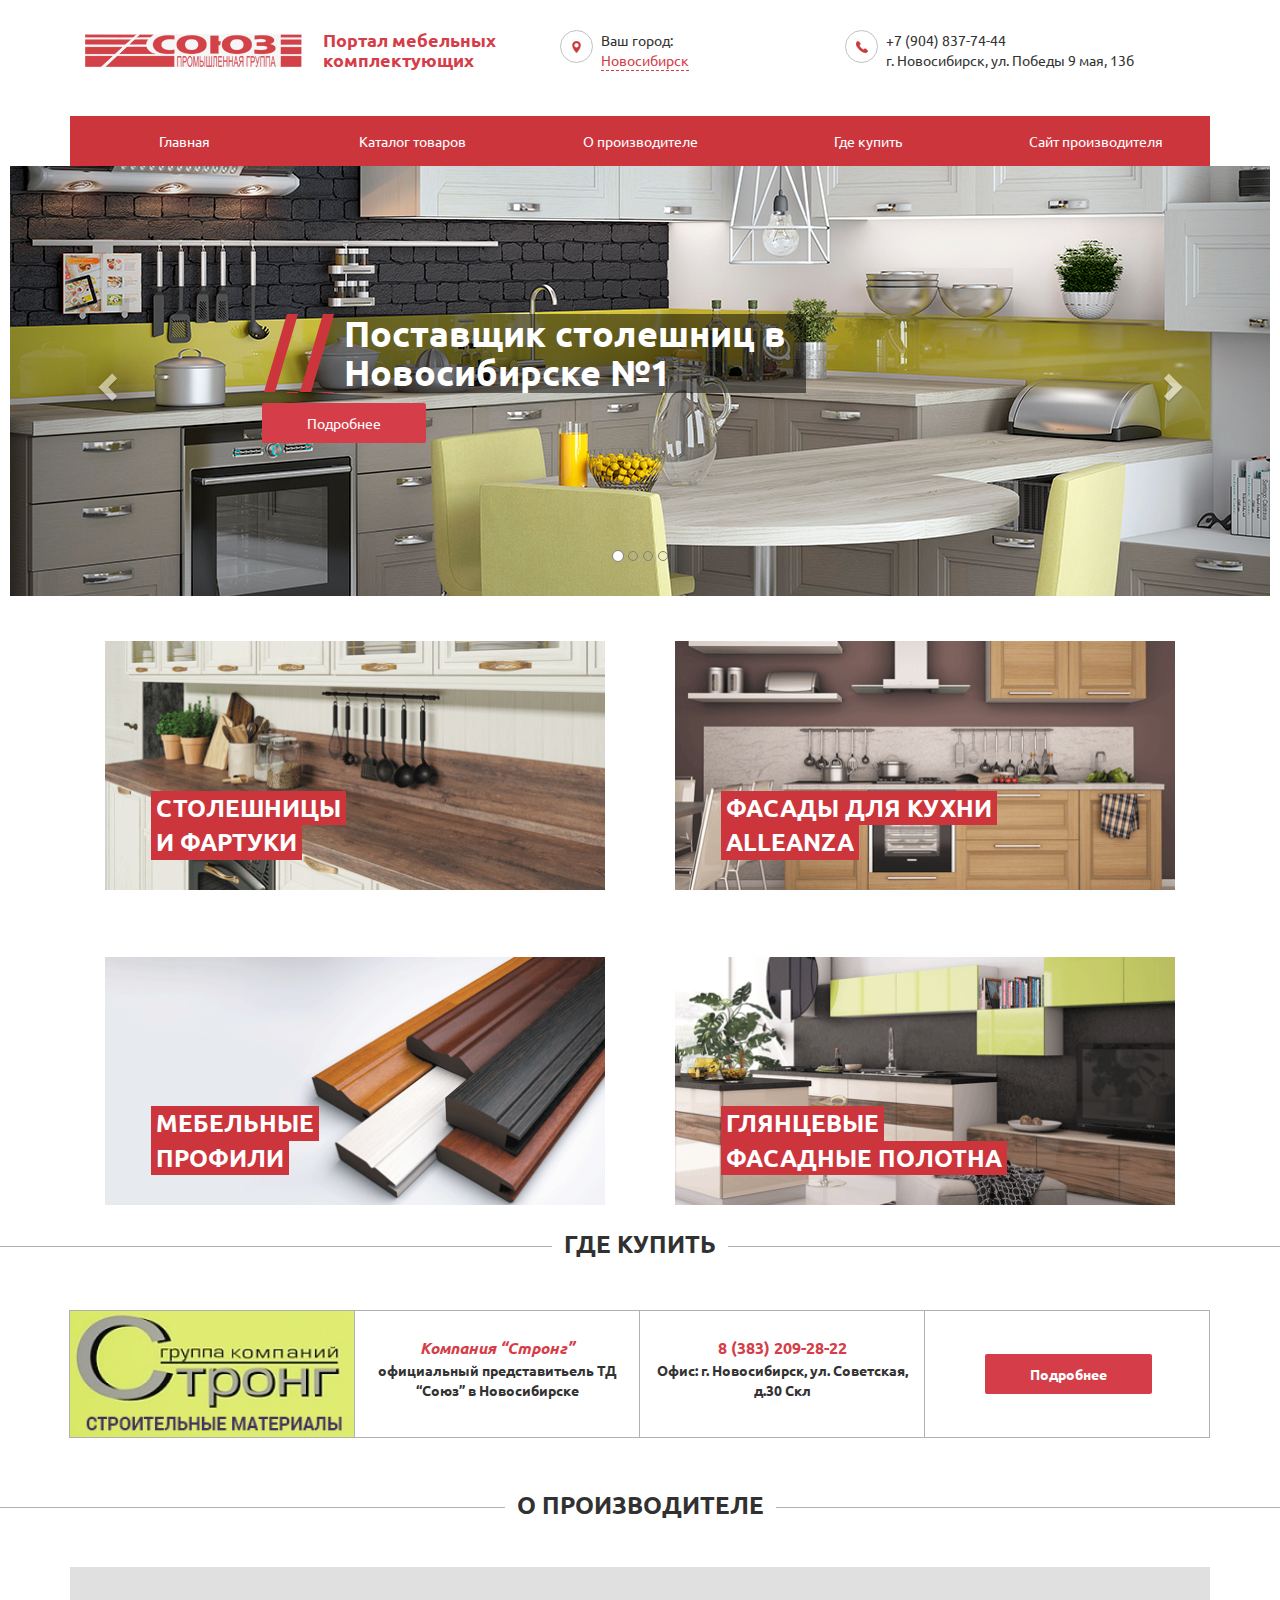
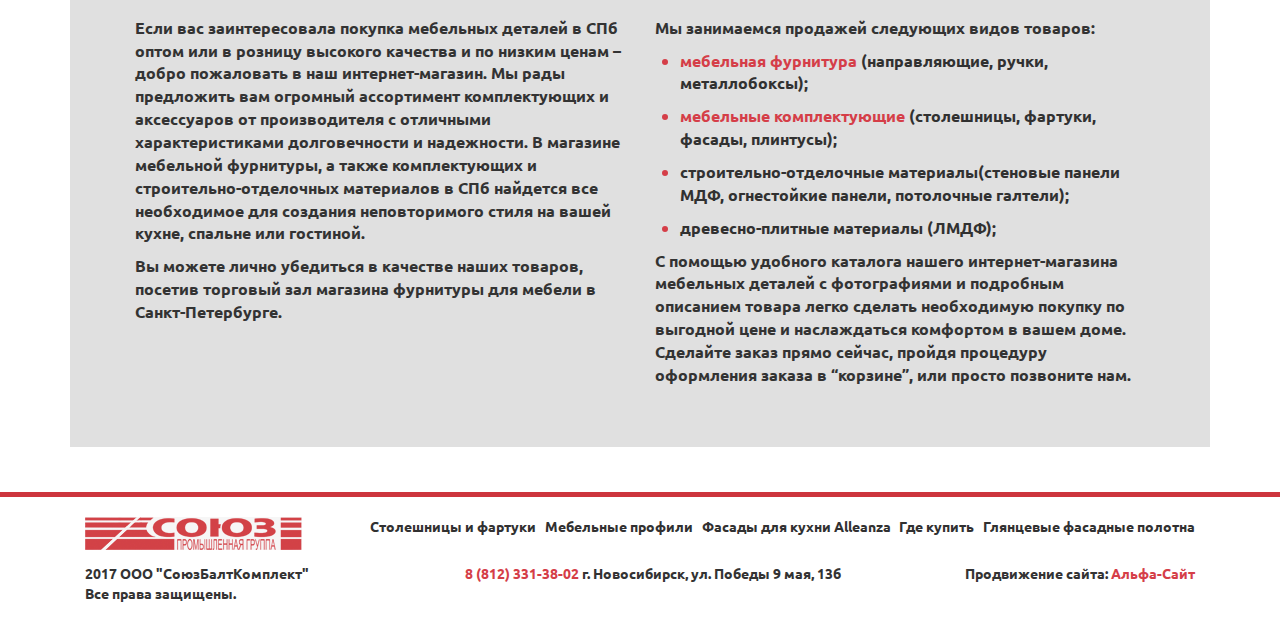
==== commit adc47468: "Add links" ====
--- a/index.html
+++ b/index.html
@@ -5,6 +5,7 @@
     <title>Title</title>
     <link rel="stylesheet" type="text/css" href="css/normalize.css">
     <link rel="stylesheet" type="text/css" href="css/main.css">
+    <link rel="icon" href="/favicon.ico" type="image/x-icon">
     <!-- Latest compiled and minified CSS -->
     <link rel="stylesheet" href="https://maxcdn.bootstrapcdn.com/bootstrap/3.3.7/css/bootstrap.min.css"
           integrity="sha384-BVYiiSIFeK1dGmJRAkycuHAHRg32OmUcww7on3RYdg4Va+PmSTsz/K68vbdEjh4u" crossorigin="anonymous">
@@ -41,9 +42,9 @@
     <div class="main__menu row col-md-12">
         <nav class="navigation__menu" role='navigation'>
             <ul class="list__menu">
-                <li class="item__menu"><a href="index.html"><span>Главная</span></a></li>
+                <li class="item__menu"><a href="/"><span>Главная</span></a></li>
                 <li class="item__menu dropdown__menu">
-                    <a href="product.html"><span>Каталог товаров</span></a>
+                    <a><span>Каталог товаров</span></a>
                     <ul class="list__menu drop__list__menu">
                         <li class="sub__menu-col item__menu"><a href="product.html"><span
                                 class="drop__list-text">Столешницы и фартуки</span></a></li>
@@ -205,7 +206,7 @@
         <div class="col-md-4"><p class="copywrite">2017 ООО "СоюзБалтКомплект"<br> Все права защищены.</p></div>
         <div class="phone__foot col-md-5"><p><a href="tel:+78123313802">8 (812) 331-38-02</a>
             г. Новосибирск, ул. Победы 9 мая, 13б</p></div>
-        <div class="alfa__foot col-md-3"><p>Продвижение сайта: <a href="#">Альфа-Сайт</a></p></div>
+        <div class="alfa__foot col-md-3"><p>Продвижение сайта: <a href="http://alfa.site/">Альфа-Сайт</a></p></div>
     </div>
 </footer>
 
--- a/css/main.css
+++ b/css/main.css
@@ -632,4 +632,8 @@
 }
 .carousel-indicators li{
 border: 1px solid #808080 !important;
+}
+
+.btn__center {
+    text-align: center !important;
 }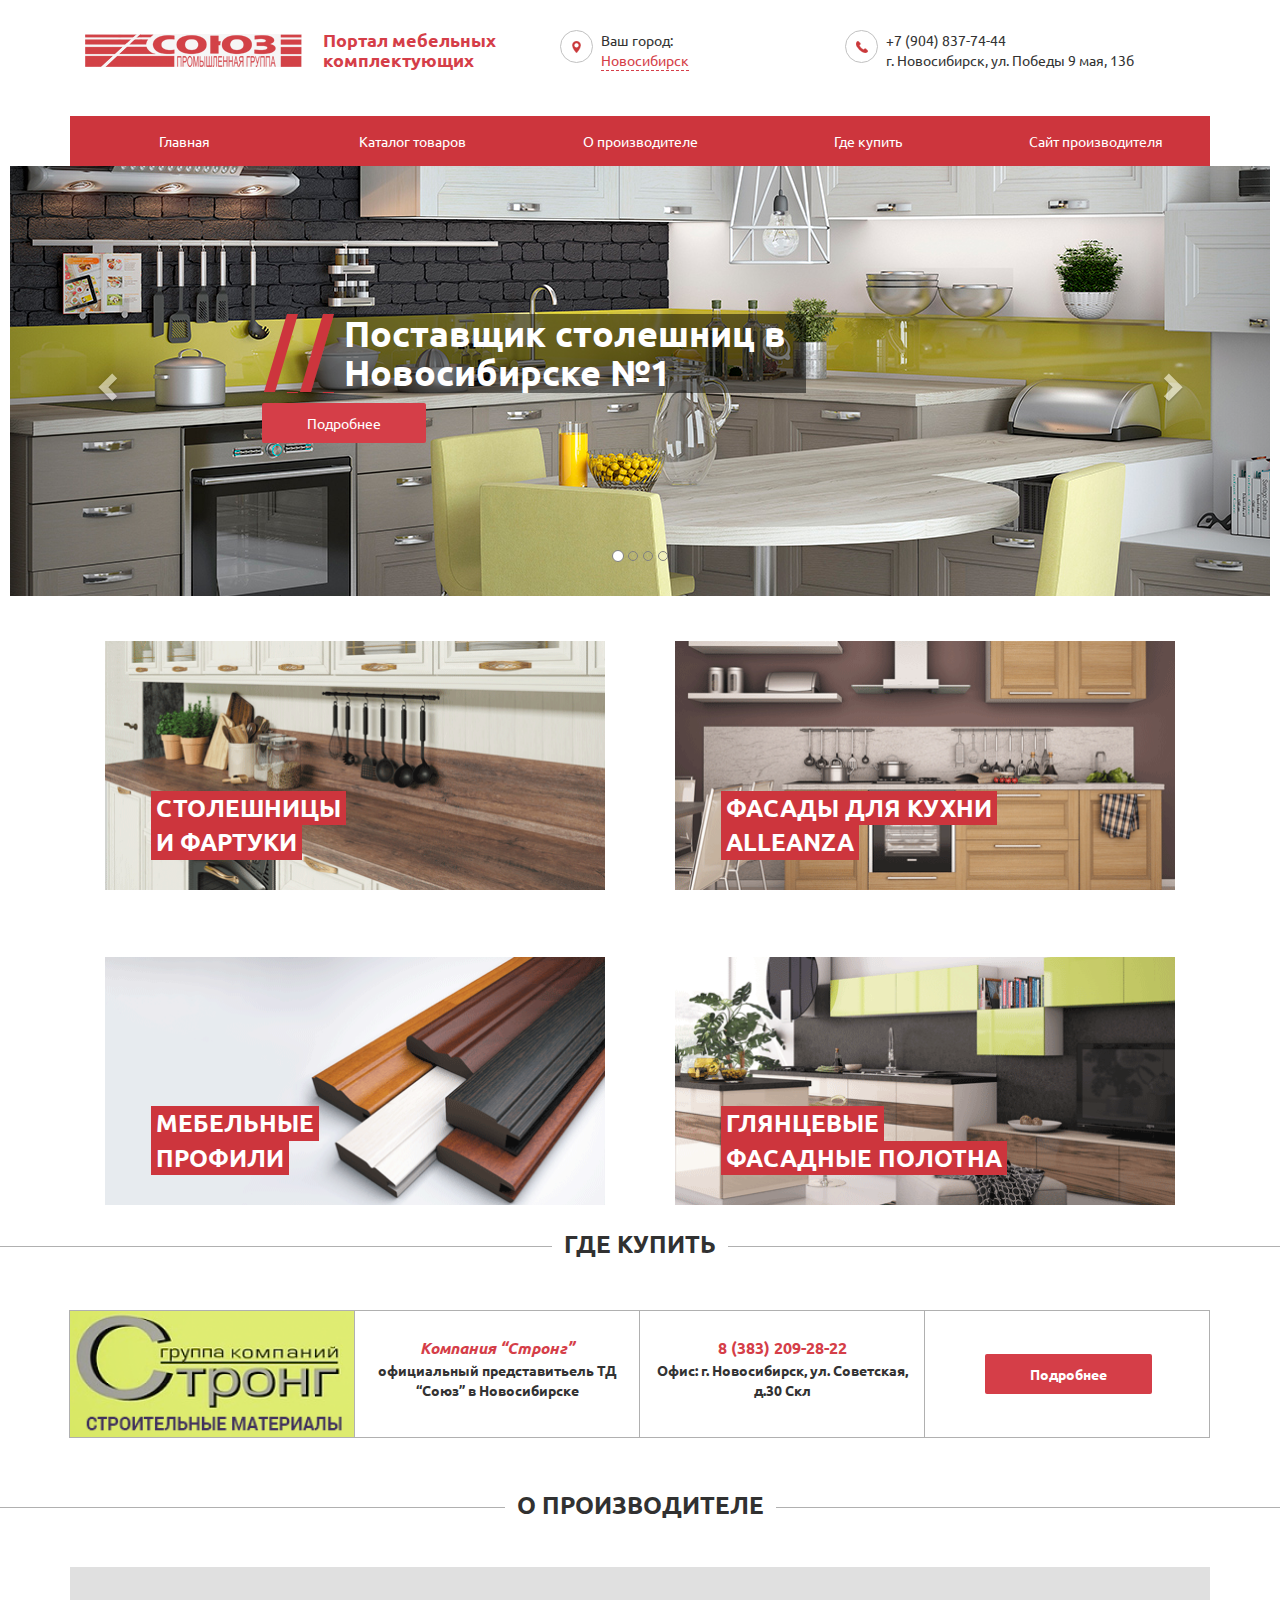
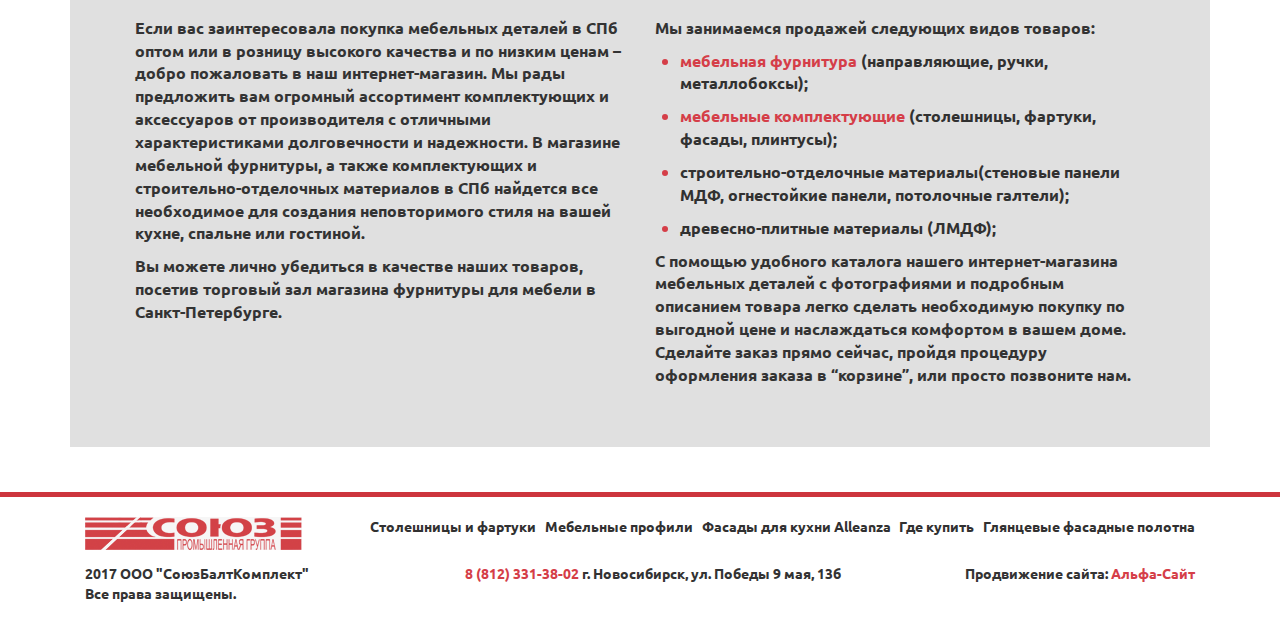
==== commit 3ca1ae2d: "Update links all page" ====
--- a/index.html
+++ b/index.html
@@ -2,7 +2,7 @@
 <html lang="ru">
 <head>
     <meta charset="UTF-8">
-    <title>Title</title>
+    <title>Портал мебельных комплектующих</title>
     <link rel="stylesheet" type="text/css" href="css/normalize.css">
     <link rel="stylesheet" type="text/css" href="css/main.css">
     <link rel="icon" href="/favicon.ico" type="image/x-icon">
@@ -19,7 +19,7 @@
 <body>
 <div class="container">
     <header class="header clearfix">
-        <div class="logo__head col-md-5"><a href="index.html" style="text-decoration: none">
+        <div class="logo__head col-md-5"><a href="/" style="text-decoration: none">
             <img src="images/main_logo.png">
             <div class="top__desc">Портал мебельных комплектующих</div></a>
         </div>
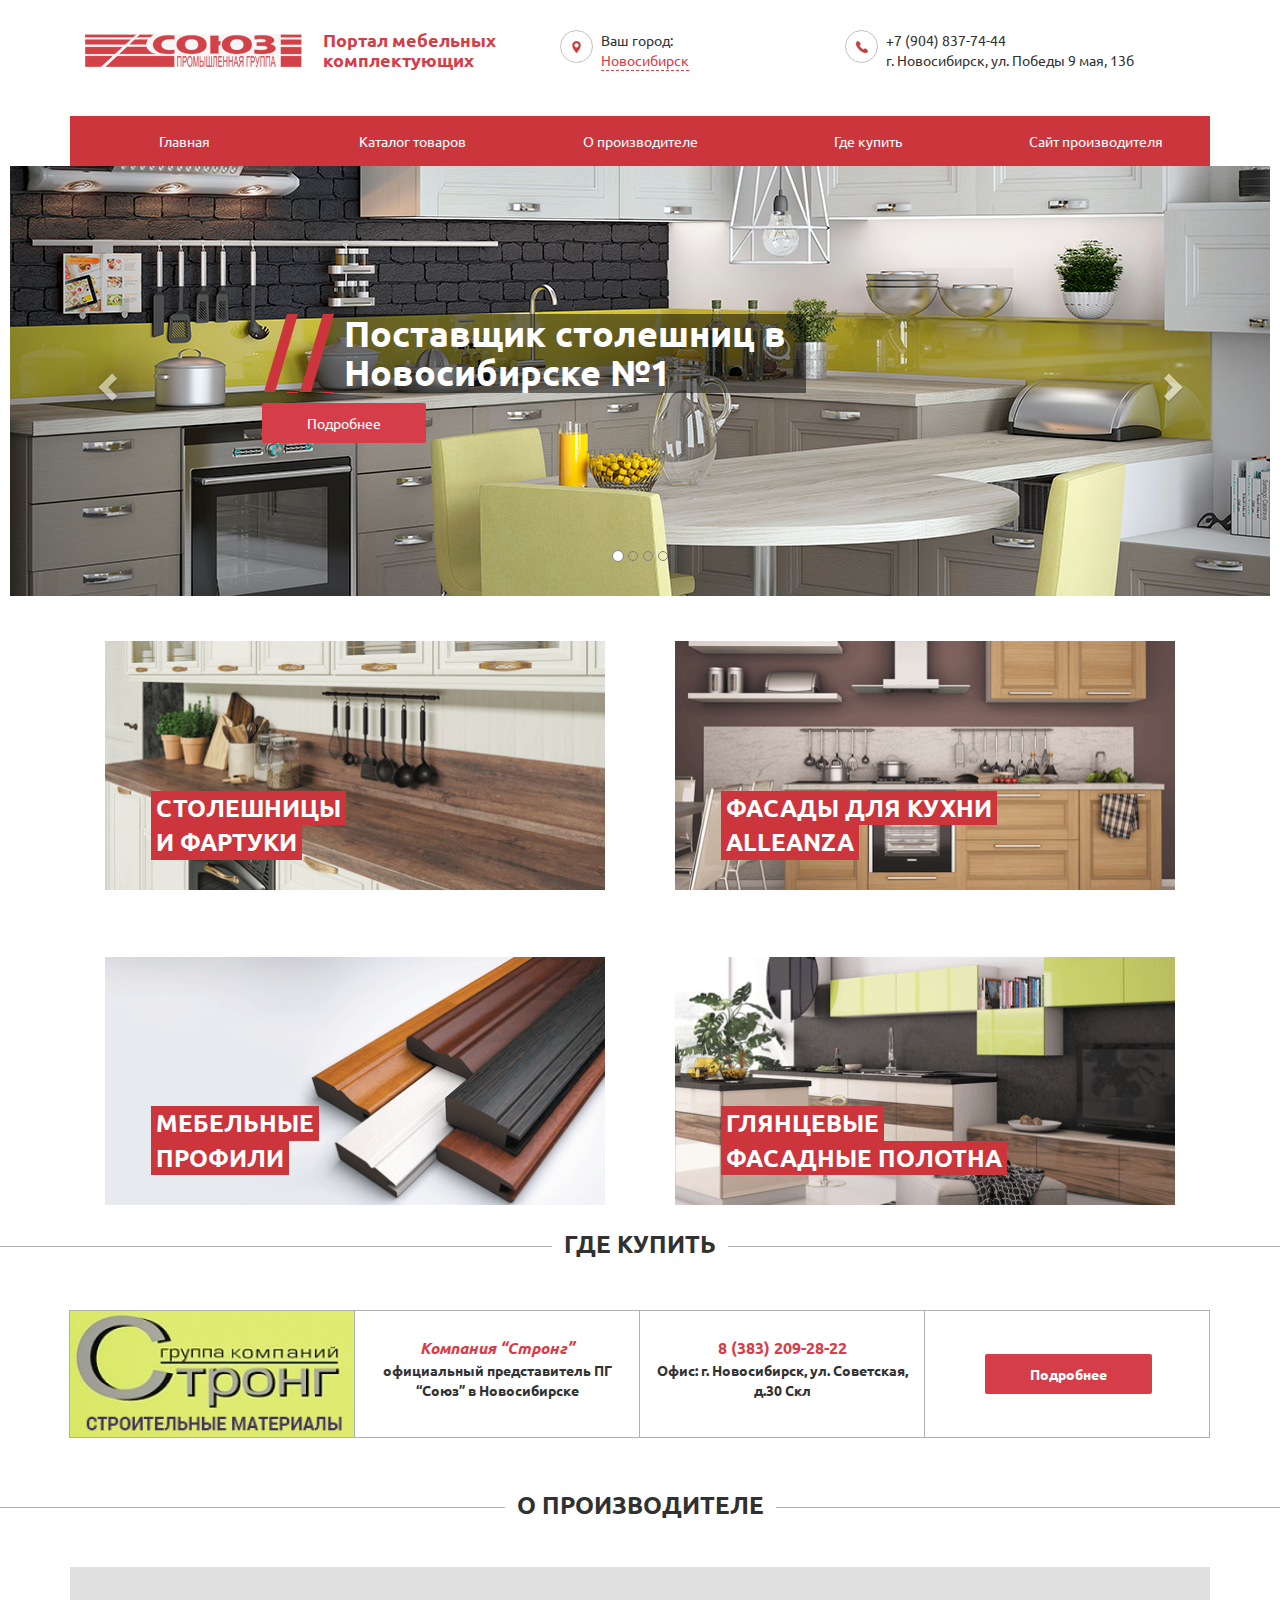
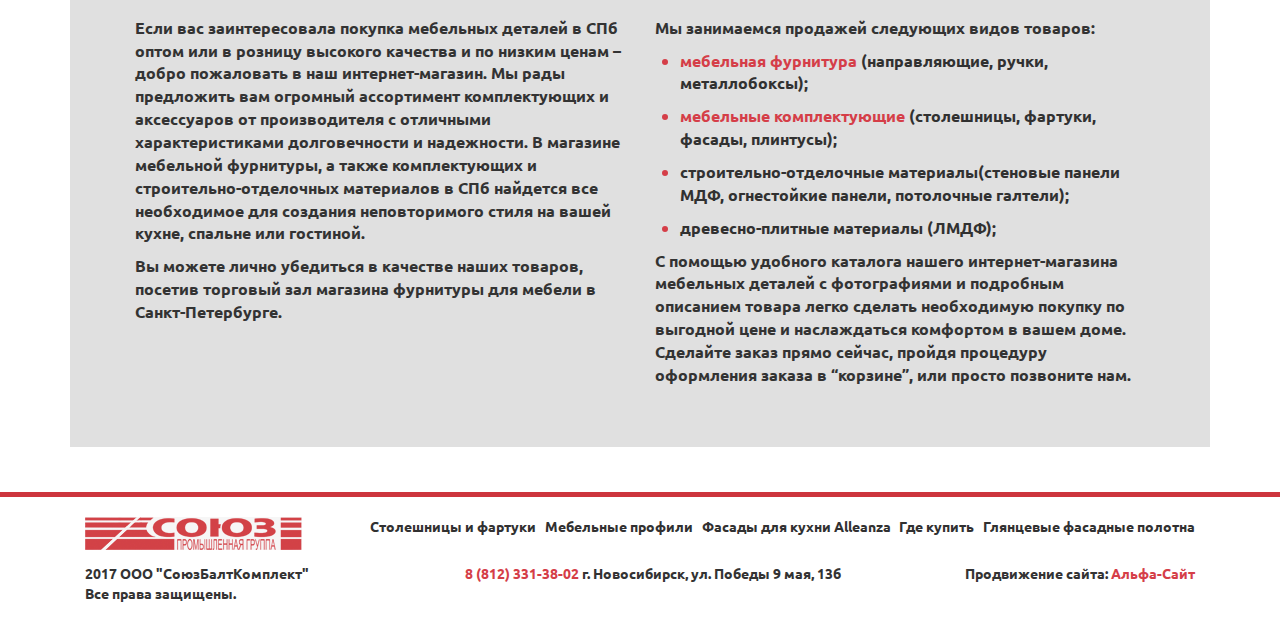
==== commit 6e1975d5: "Update text and link" ====
--- a/index.html
+++ b/index.html
@@ -25,12 +25,13 @@
         </div>
         <div class="address__head col-md-3">
             <p class="select__cit-pre">Ваш город:</p>
-            <select class="select__city">
+            <select onchange="this.options[this.selectedIndex].value && (window.location = this.options[this.selectedIndex].value);" class="select__city">
                 <option>Новосибирск</option>
-                <option>СПБ</option>
-                <option>Москва</option>
-                <option>Самара</option>
+                <option value="https://www.tdsouz.ru/">СПБ</option>
+                <option value="https://msk.tdsouz.ru/">Москва</option>
+                <option value="https://smr.tdsouz.ru/">Самара</option>
             </select>
+
 
 
         </div>
@@ -46,7 +47,7 @@
                 <li class="item__menu dropdown__menu">
                     <a><span>Каталог товаров</span></a>
                     <ul class="list__menu drop__list__menu">
-                        <li class="sub__menu-col item__menu"><a href="product.html"><span
+                        <li class="sub__menu-col item__menu"><a href="countertops.html"><span
                                 class="drop__list-text">Столешницы и фартуки</span></a></li>
                         <li class="sub__menu-col item__menu"><a href="facad.html"><span
                                 class="drop__list-text">Фасады для кухни Alleanza</span></a></li>
@@ -125,7 +126,7 @@
 </div>
 <div class="container">
     <div class="sub__menu col-md-6 col-xs-12">
-        <a href="product.html"><div class="wrap__sub"><img class="cat__sub" src="images/content/cat_four _1.png">
+        <a href="countertops.html"><div class="wrap__sub"><img class="cat__sub" src="images/content/cat_four _1.png">
             <div class="tit__sub"><p>Столешницы</p><br>
                 <p>и фартуки</p></div>
         </div></a>
@@ -154,7 +155,7 @@
     <ul class="partner-container">
         <li class="partner-item partner__img"><img src="images/content/partner.png"></li>
         <li class="partner-item"><p class="partner__name">Компания “Стронг”</p>
-            <p> официальный представитьель ТД “Союз” в Новосибирске</p></li>
+            <p> официальный представитель ПГ “Союз” в Новосибирске</p></li>
         <li class="phone__foot partner-item"><a class="partner__phone">8 (383) 209-28-22</a>
             <p>Офис: г. Новосибирск, ул. Советская, д.30 Скл</p></li>
         <li class="partner-item partner__img"><a href="company.html" class="btn__part btn__more">Подробнее</a></li>
@@ -196,7 +197,7 @@
         <div class="col-md-3 col-xs-12"><img src="images/main_logo.png"></div>
         <div class="col-md-9 col-xs-12">
             <ul class="menu__list footer__menu">
-                <li><a href="product.html">Столешницы и фартуки</a></li>
+                <li><a href="countertops.html">Столешницы и фартуки</a></li>
                 <li><a href="profil.html">Мебельные профили</a></li>
                 <li><a href="facad.html">Фасады для кухни Alleanza</a></li>
                 <li><a href="company.html">Где купить</a></li>
